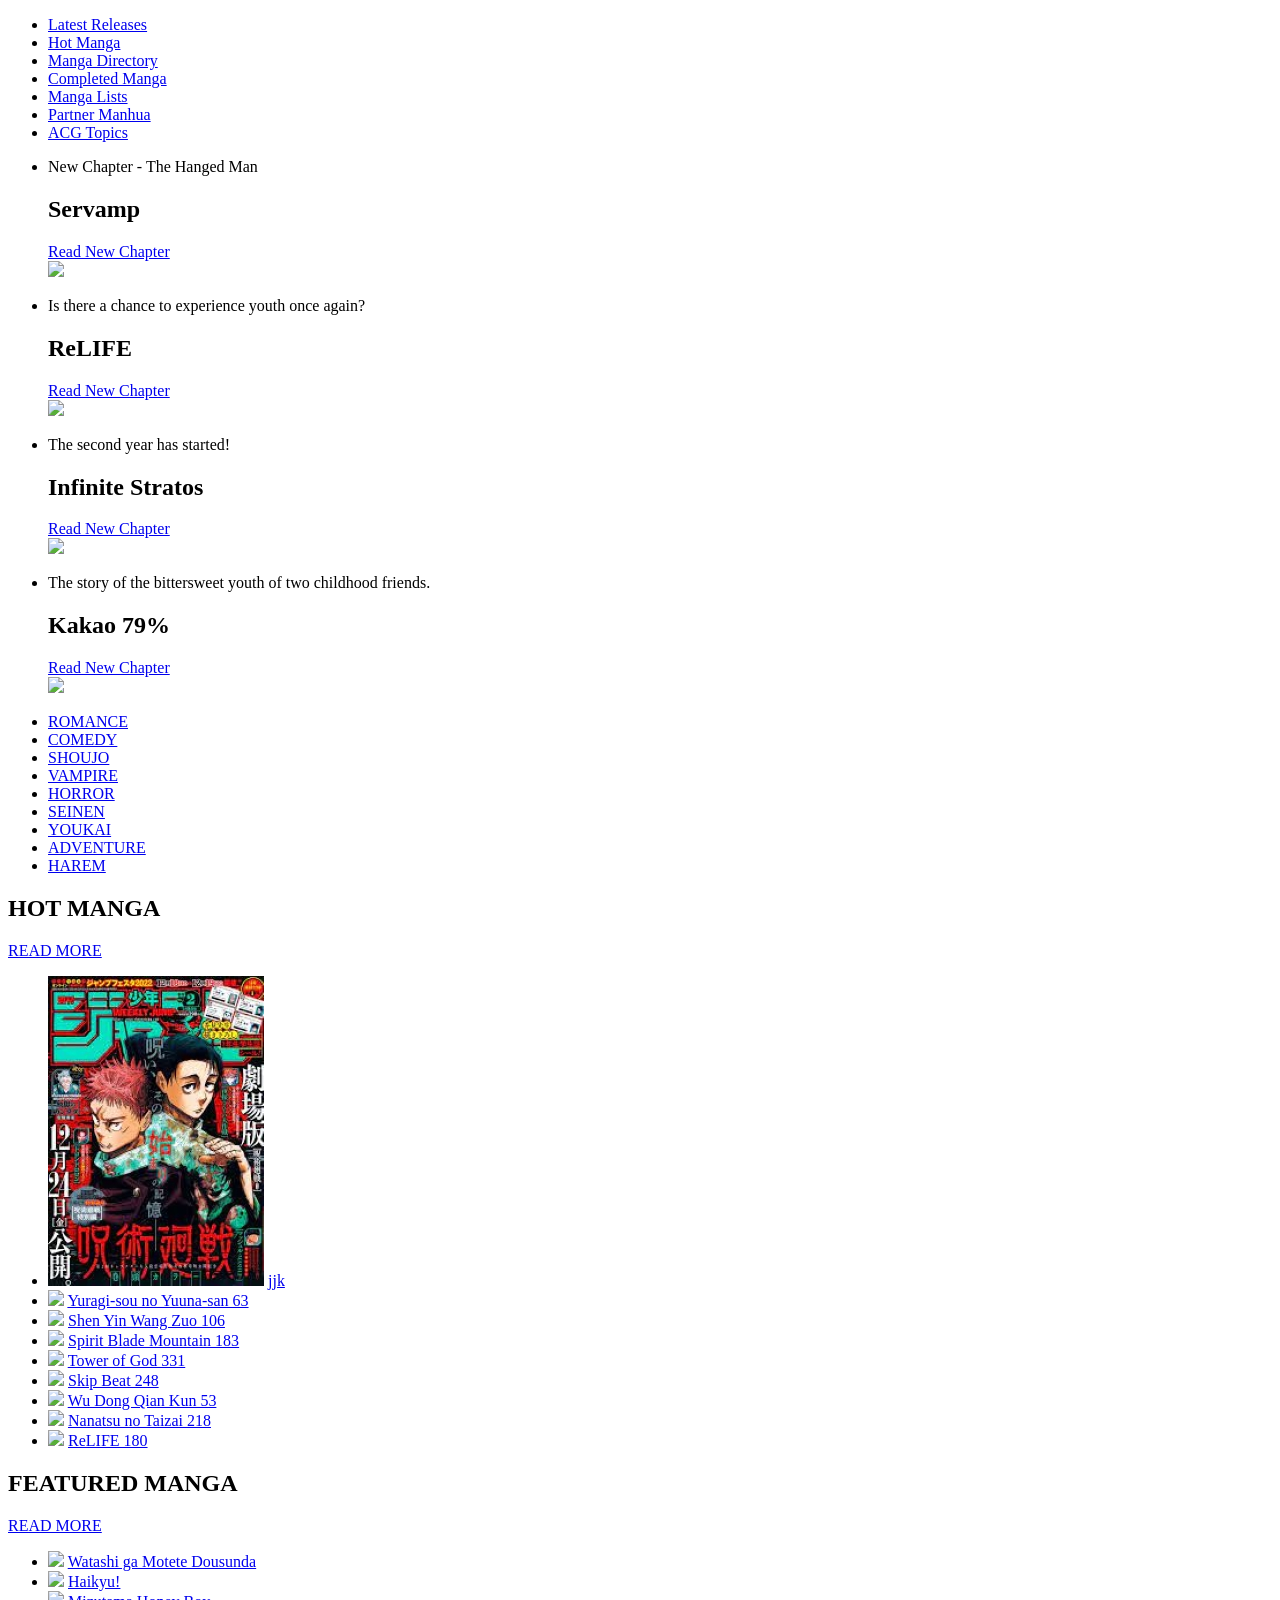
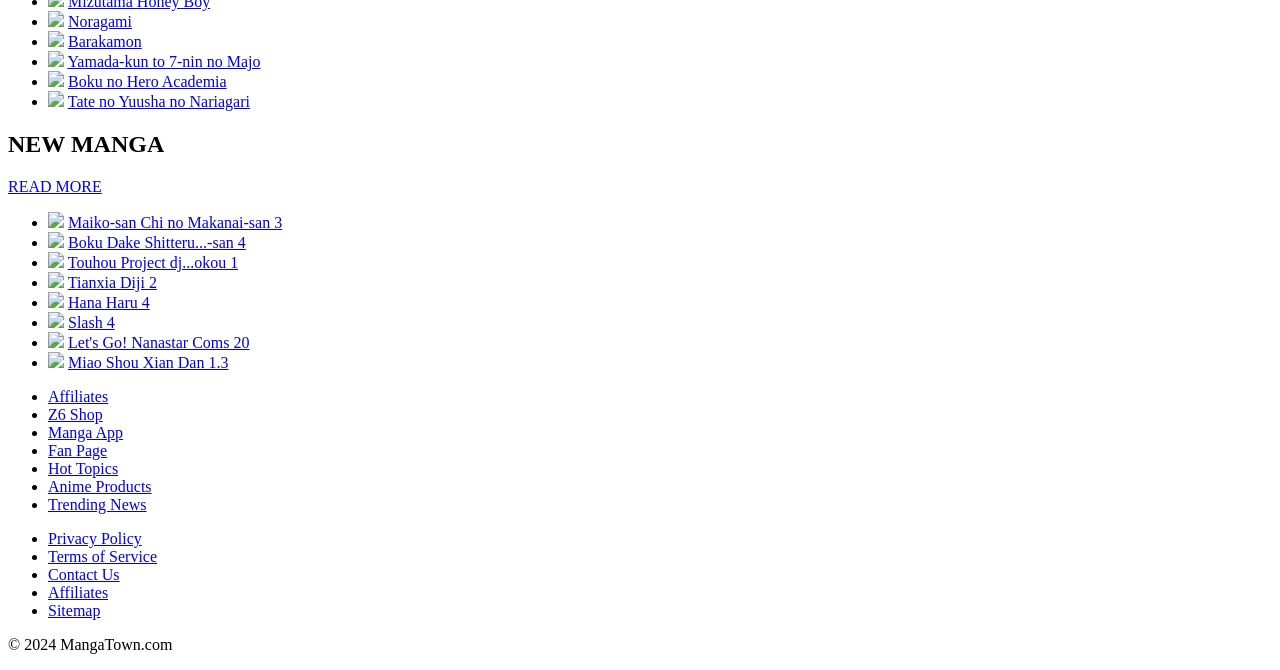
==== sss.html @ dd233782 "Add files via upload" ====
<!DOCTYPE html>
<html>

<head>
  <meta charset="utf-8">
  <title>MangaTown - Read Free English Manga Online!</title>
  <link rel="stylesheet" type="text/css" href="css/main.css">
  <link rel="stylesheet" type="text/css" href="css/media.css">
  <link rel="icon" type="image/x-icon" href="img/favicon.ico">
  <link type="text/css" href="css/jquery.jscrollpane.css" rel="stylesheet" media="all">
</head>

<body>
  <header>
    <div class="container">
      <a class="logo" href="#"></a>
      <nav>
        <ul class="navbar">
          <li><a href="#">Latest Releases</a></li>
          <li><a href="#">Hot Manga</a></li>
          <li><a href="#">Manga Directory</a></li>
          <li><a href="#">Completed Manga</a></li>
          <li><a href="#">Manga Lists</a></li>
          <li><a href="#">Partner Manhua<i class="new"></i></a></li>
          <li><a href="#">ACG Topics<i class="orz"></i></a></li>
        </ul>
      </nav>
    </div>
    <div class="slideShow">
      <ul>
        <li class="image1 current">
          <div class="context">
            <p>New Chapter - The Hanged Man</p>
            <h2>Servamp</h2>
            <div class="button">
              <a href="#">Read New Chapter</a>
            </div>
          </div>
          <div class="img-container">
            <a href="#"><img src="./img/anime1.jpg"></a>
          </div>
        </li>
        <li class="image2">
          <div class="context">
            <p>Is there a chance to experience youth once again?</p>
            <h2>ReLIFE</h2>
            <div class="button">
              <a href="#">Read New Chapter</a>
            </div>
          </div>
          <div class="img-container">
            <a href="#"><img src="./img/anime2.jpg"></a>
          </div>
        </li>
        <li class="image3">
          <div class="context2">
            <p>The second year has started!</p>
            <h2>Infinite Stratos</h2>
            <div class="button">
              <a href="#">Read New Chapter</a>
            </div>
          </div>
          <div class="img-container2">
            <a href="#"><img src="./img/anime3.jpg"></a>
          </div>
        </li>
        <li class="image4">
          <div class="context">
            <p>The story of the bittersweet youth of two childhood friends.</p>
            <h2>Kakao 79%</h2>
            <div class="button">
              <a href="#">Read New Chapter</a>
            </div>
          </div>
          <div class="img-container">
            <a href="#"><img src="./img/anime4.jpg"></a>
          </div>
        </li>
      </ul>
    </div>
  </header>

  <section class="main">
    <nav>
      <ul class="main-nav">
        <li><a href="#">ROMANCE</a></li>
        <li><a href="#">COMEDY</a></li>
        <li><a href="#">SHOUJO</a></li>
        <li><a href="#">VAMPIRE</a></li>
        <li><a href="#">HORROR</a></li>
        <li><a href="#">SEINEN</a></li>
        <li><a href="#">YOUKAI</a></li>
        <li><a href="#">ADVENTURE</a></li>
        <li><a href="#">HAREM</a></li>
      </ul>
    </nav> 
    <div class="mangas">
      <div class="manga-category">
        <h1>HOT MANGA</h1>
        <div class="button2">
          <a href="#">READ MORE</a>
        </div>
      </div>
        <div class="manga-content">
          <div class="list-wrap">
            <div class="jspContainer">
              <ul class="manga-list">
                <li>
                  <a href="txt.html"><img src="jjkkk.jpg"></a>
                  <a href="#">jjk </a>
                </li>
                <li>
                <a href="#"><img src="./img/yunna.jpg"></a>
                <a href="#">Yuragi-sou no Yuuna-san 63</a>
              </li>
              <li>
                <a href="#"><img src="./img/shen.jpg"></a>
                <a href="#">Shen Yin Wang Zuo 106</a>
              </li>
              <li>
                <a href="#"><img src="./img/spirit.jpg"></a>
                <a href="#">Spirit Blade Mountain 183</a>
              </li>
              <li>
                <a href="#"><img src="./img/tower.jpg"></a>
                <a href="#">Tower of God 331</a>
              </li>
              <li>
                <a href="#"><img src="./img/skip.jpg"></a>
                <a href="#">Skip Beat 248</a>
              </li>
              <li>
                <a href="#"><img src="./img/wu.jpg"></a>
                <a href="#">Wu Dong Qian Kun 53</a>
              </li>
              <li>
                <a href="#"><img src="./img/nana.jpg"></a>
                <a href="#">Nanatsu no Taizai 218</a>
              </li>
              <li>
                <a href="#"><img src="./img/relife.jpg"></a>
                <a href="#">ReLIFE 180</a>
              </li>
            </ul>
            </div>
          </div>
        </div>
    </div>
    <div class="mangas">
      <div class="manga-category">
        <h1>FEATURED MANGA</h1>
        <div class="button2">
          <a href="#">READ MORE</a>
        </div>
      </div>
      <div class="manga-content">
        <div class="list-wrap">
          <div class="jspContainer">
            <ul class="manga-list">
              <li>
                <a href="#"><img src="./img/wata.jpg"></a>
                <a href="#">Watashi ga Motete Dousunda</a>
              </li>
              <li>
                <a href="#"><img src="./img/haik.jpg"></a>
                <a href="#">Haikyu!</a>
              </li>
              <li>
                <a href="#"><img src="./img/boy.jpg"></a>
                <a href="#">Mizutama Honey Boy</a>
              </li>
              <li>
                <a href="#"><img src="./img/nora.jpg"></a>
                <a href="#">Noragami</a>
              </li>
              <li>
                <a href="#"><img src="./img/barak.jpg"></a>
                <a href="#">Barakamon</a>
              </li>
              <li>
                <a href="#"><img src="./img/majo.jpg"></a>
                <a href="#">Yamada-kun to 7-nin no Majo</a>
              </li>
              <li>
                <a href="#"><img src="./img/hero.jpg"></a>
                <a href="#">Boku no Hero Academia</a>
              </li>
              <li>
                <a href="#"><img src="./img/tate.jpg"></a>
                <a href="#">Tate no Yuusha no Nariagari</a>
              </li>
            </ul>
          </div>
        </div>
      </div>
    </div>
    <div class="mangas">
      <div class="manga-category">
        <h1>NEW MANGA</h1>
        <div class="button2">
          <a href="#">READ MORE</a>
        </div>
      </div>
      <div class="manga-content">
        <div class="list-wrap">
          <div class="jspContainer">
            <ul class="manga-list">
              <li>
                <a href="#"><img src="./img/chi.jpg"></a>
                <a href="#">Maiko-san Chi no Makanai-san 3</a>
              </li>
              <li>
                <a href="#"><img src="./img/boku.jpg"></a>
                <a href="#">Boku Dake Shitteru...-san 4</a>
              </li>
              <li>
                <a href="#"><img src="./img/tou.jpg"></a>
                <a href="#">Touhou Project dj...okou 1</a>
              </li>
              <li>
                <a href="#"><img src="./img/diji.jpg"></a>
                <a href="#">Tianxia Diji 2</a>
              </li>
              <li>
                <a href="#"><img src="./img/hana.jpg"></a>
                <a href="#">Hana Haru 4</a>
              </li>
              <li>
                <a href="#"><img src="./img/slash.jpg"></a>
                <a href="#">Slash 4</a>
              </li>
              <li>
                <a href="#"><img src="./img/go.jpg"></a>
                <a href="#">Let's Go! Nanastar Coms 20</a>
              </li>
              <li>
                <a href="#"><img src="./img/miao.jpg"></a>
                <a href="#">Miao Shou Xian Dan 1.3</a>
              </li>
            </ul>
          </div>
        </div>
      </div>
    </div>
  </section>

  <footer>
    <div class="contain">
      <ul class="resources">
        <li><a href="#">Affiliates</a></li>
        <li><a href="#">Z6 Shop</a></li>
        <li><a href="#">Manga App</a></li>
        <li><a href="#">Fan Page</a></li>
        <li><a href="#">Hot Topics</a></li>
        <li><a href="#">Anime Products</a></li>
        <li><a href="#">Trending News</a></li>
      </ul>
      <ul class="moreInfo">
        <li><a href="#">Privacy Policy</a></li>
        <li><a href="#">Terms of Service</a></li>
        <li><a href="#">Contact Us</a></li>
        <li><a href="#">Affiliates</a></li>
        <li><a href="#">Sitemap</a></li>
      </ul>
      <p> &copy; 2024 MangaTown.com</p>
    </div>
  </footer>
</body>

<script src="http://ajax.googleapis.com/ajax/libs/jquery/1.8.0/jquery.min.js"></script>
<script type="text/javascript" src="js/jquery.jscrollpane.min.js"></script>
<script src="js/main.js"></script>

</html>
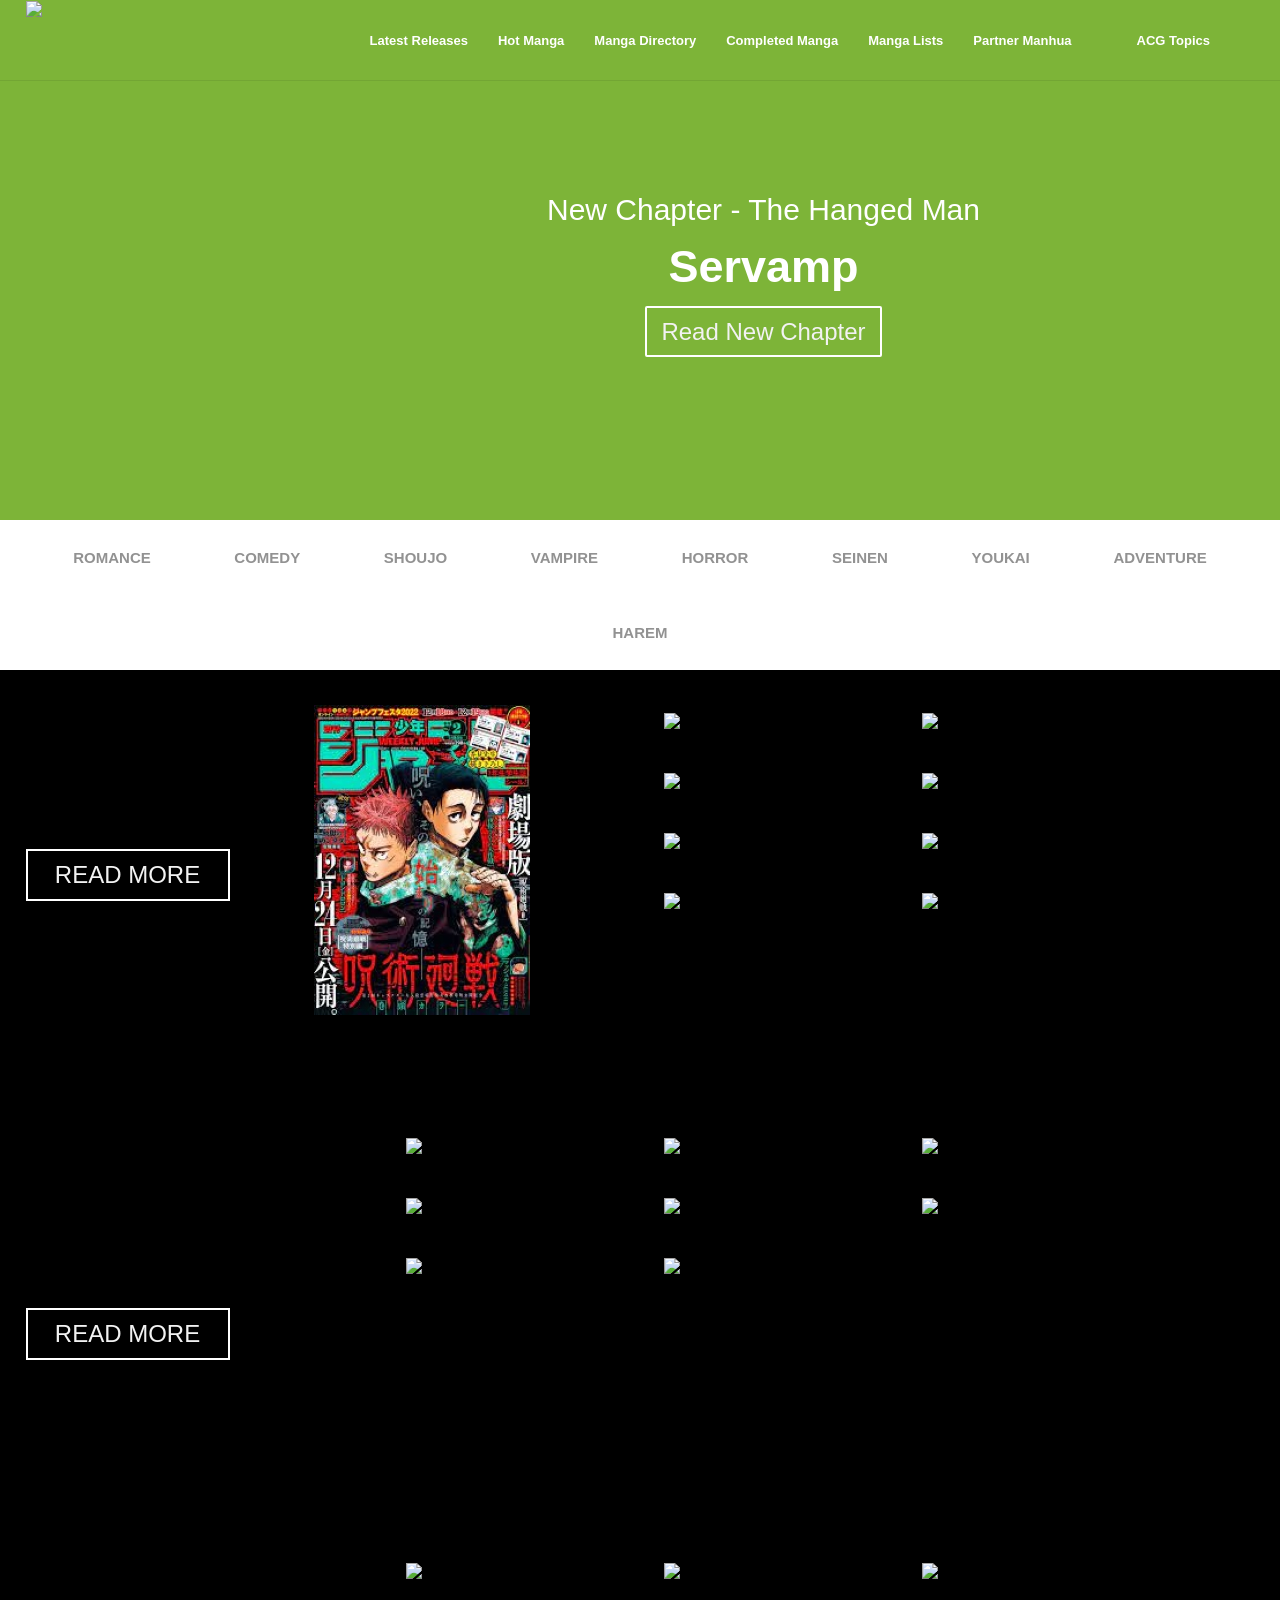
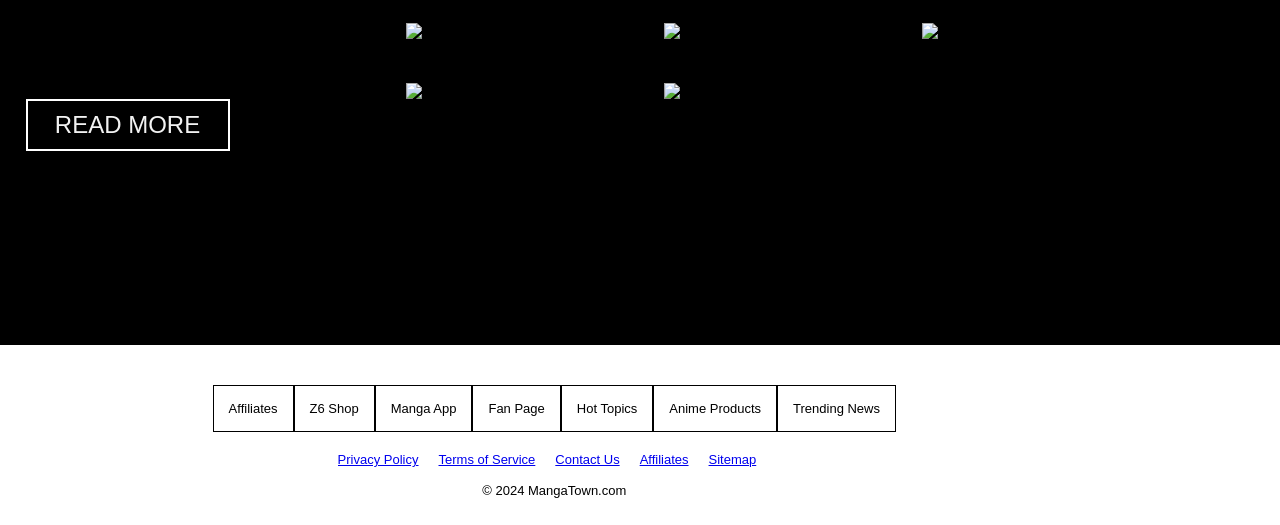
==== commit 75059288: "Update sss.html" ====
--- a/sss.html
+++ b/sss.html
@@ -4,9 +4,9 @@
 <head>
   <meta charset="utf-8">
   <title>MangaTown - Read Free English Manga Online!</title>
-  <link rel="stylesheet" type="text/css" href="css/main.css">
-  <link rel="stylesheet" type="text/css" href="css/media.css">
-  <link rel="icon" type="image/x-icon" href="img/favicon.ico">
+  <link rel="stylesheet" type="text/css" href="main2.css">
+  <link rel="stylesheet" type="text/css" href="media2.css">
+  <link rel="icon" type="image/x-icon" href="favicon.ico">
   <link type="text/css" href="css/jquery.jscrollpane.css" rel="stylesheet" media="all">
 </head>
 
--- a/main2.css
+++ b/main2.css
@@ -0,0 +1,381 @@
+/* Global */
+
+body, ul, li, header, nav, footer {
+  border: 0;
+  padding: 0;
+  margin: 0;
+  font-family: Arial, sans-serif;
+  font-size: 13px;
+}
+
+a img {
+  border: 0;
+  vertical-align: middle;
+}
+
+ul li {
+  list-style-type: none;
+}
+
+
+/* Header */
+
+.container {
+  width: 100%;
+  height: 50px;
+  padding: 15px 0;
+  border-bottom: 1px solid rgba(3, 3, 3, 0.077);
+  position: absolute;
+  z-index: 100;
+  overflow: hidden;
+}
+
+.logo {
+  background: url(../img/icon.png) no-repeat;
+  margin-left: 30px;
+  height: 54px;
+  width: 110px;
+  float: left;
+  background-position: 0 0px;
+}
+
+.navbar {
+  float: right;
+  margin: 5px 20px 0 0
+}
+
+.navbar li {
+  float: left;
+  height: 42px;
+  line-height: 42px;
+  margin: 0 15px;
+}
+
+.navbar li a {
+  text-decoration: none;
+  color: #ffffff;
+  padding: 10px 0;
+  font-weight: bold;
+  position: relative;
+}
+
+.navbar li a::after {
+  content: '';
+  position: absolute;
+  bottom: 0;
+  left: 0;
+  width: 0%;
+  border-bottom: 2px solid #ffffff;
+  transition: 0.4s;
+}
+
+.navbar li a:hover::after {
+  width: 100%;
+}
+
+.nav-fixed {
+  position: fixed;
+  padding: 5px 0;
+  background: #ffffff;
+}
+
+.nav-fixed .logo {
+  background-position: 0 -82px;
+}
+
+.nav-fixed li a {
+  color: #000000;
+}
+
+.nav-fixed li a::after {
+  border-bottom: 2px solid #000;
+}
+
+.new {
+  background: url(../img/icon.png) no-repeat;
+  width: 30px;
+  height: 22px;
+  background-position: 0 -560px;
+  display: inline-block;
+  margin-left: 5px;
+}
+
+.orz {
+  background: url(../img/orz.png) no-repeat;
+  width: 30px;
+  height: 22px;
+  display: inline-block;
+  margin-left: 5px;
+}
+
+
+/* Slideshow */
+
+.slideShow {
+  width: 100%;
+  height: 520px;
+}
+
+.slideShow ul li {
+  float: left;
+  width: 100%;
+  height: 520px;
+}
+
+.context {
+  margin: 170px 300px 0 0;
+  color: #fff;
+  float: right;
+  font-size: 30px;
+  position: relative;
+  z-index: 1;
+  line-height: 20px;
+  text-align: center;
+}
+
+.image2 .context {
+  margin: 170px 200px 0 0;
+}
+
+.img-container {
+  position: absolute;
+  left: 2%;
+  top: 0;
+}
+
+.img-container2 {
+  position: absolute;
+  right: 0;
+  top: 0;
+}
+
+.context2 {
+  margin: 170px 100px 0 300px;
+  color: #fff;
+  float: left;
+  font-size: 30px;
+  position: relative;
+  z-index: 1;
+  line-height: 20px;
+  text-align: center;
+}
+
+.image4 .context {
+  float: right;
+  margin: 170px 100px 0 200px;
+}
+
+.button a {
+  text-decoration: none;
+  border: 2px solid #fff;
+  color: #f2f2f2;
+  padding: 10px 14px;
+  border-radius: 2px;
+  cursor: pointer;
+  font-size: 24px;
+  position: relative;
+  top: 5px;
+}
+
+.button a:hover {
+  font-weight: bold;
+  border: 3px dashed #fff;
+  ;
+  padding: 15px 19px;
+}
+
+.image1 {
+  position: absolute;
+  background: #7DB438;
+}
+
+.image2 {
+  position: absolute;
+  background: #69B7DD;
+}
+
+.image3 {
+  position: absolute;
+  background: #9B80CE;
+}
+
+.image4 {
+  position: absolute;
+  background: #F89291;
+}
+
+.current {
+  z-index: 10;
+}
+
+
+/* Main Content */
+
+.main {
+  min-height: 1000px;
+}
+
+.main-nav {
+  text-align: center;
+  background: #fff;
+}
+
+.main-nav li {
+  font-size: 15px;
+  display: inline-block;
+  line-height: 75px;
+  margin: 0 40px;
+  height: 75px;
+}
+
+.main-nav li a {
+  color: #929292;
+  text-decoration: none;
+  font-weight: bold;
+}
+
+.main-nav li a:hover {
+  color: #000;
+  text-decoration: underline;
+}
+
+.mangas {
+  width: 100%;
+  overflow: hidden;
+}
+
+.button2 {
+  width: 200px;
+  margin: 15px auto 0;
+  text-align: center;
+  text-decoration: none;
+  border: 2px solid #fff;
+}
+
+.button2 a {
+  display: block;
+  color: #f2f2f2;
+  text-decoration: none;
+  padding: 10px 10px;
+  cursor: pointer;
+  font-size: 24px;
+}
+
+.button2:hover {
+  font-weight: bold;
+  border: 3px dashed #000000;
+}
+
+.manga-category {
+  background: #000000;
+  border-right: 1px solid #000000;
+  float: left;
+  color: #000000;
+  width: 20%;
+  height: 425px;
+  box-sizing: border-box;
+}
+
+.manga-category h1 {
+  text-align: center;
+  margin: 130px auto 0;
+  font-size: 30px;
+  width: 200px;
+}
+
+.manga-content {
+  width: auto;
+  position: relative;
+  overflow: hidden;
+}
+
+.list-wrap {
+  background: #000000;
+  float: left;
+  height: 425px;
+  width: 100%;
+  position: relative;
+  overflow: hidden;
+}
+
+.manga-list li {
+  float: left;
+  margin-left: 58px;
+  width: 200px;
+}
+
+.manga-list li a {
+  text-decoration: none;
+  display: block;
+  position: relative;
+  color: #000;
+  text-align: center;
+  background: #000000;
+  line-height: 30px;
+  width: 100%;
+}
+
+.manga-content ul {
+  overflow: hidden;
+  height: 340px;
+  position: absolute;
+  top: 35px;
+}
+
+
+/* Footer */
+
+footer {
+  height: 100px;
+  padding: 40px 60px;
+}
+
+.contain {
+  float: left;
+  position: absolute;
+  right: 30%;
+}
+
+.resources {
+  overflow: hidden;
+}
+
+.resources li {
+  float: left;
+  border: 1px solid #000000;
+}
+
+.resources li a {
+  text-decoration: none;
+  display: block;
+  color: #000;
+  padding: 15px;
+}
+
+.resources li a:hover {
+  color: #ffffff;
+  background: #000000;
+  font-weight: bold;
+  
+}
+
+.moreInfo {
+  margin: 20px 0 15px 125px;
+  overflow: hidden;
+}
+
+.moreInfo li {
+  float: left;
+  margin-right: 20px;
+}
+
+.moreInfo li a:hover {
+  color: #000000;
+}
+
+.contain p {
+  clear: both;
+  line-height: 18px;
+  color: #000000;
+  text-align: center;
+}
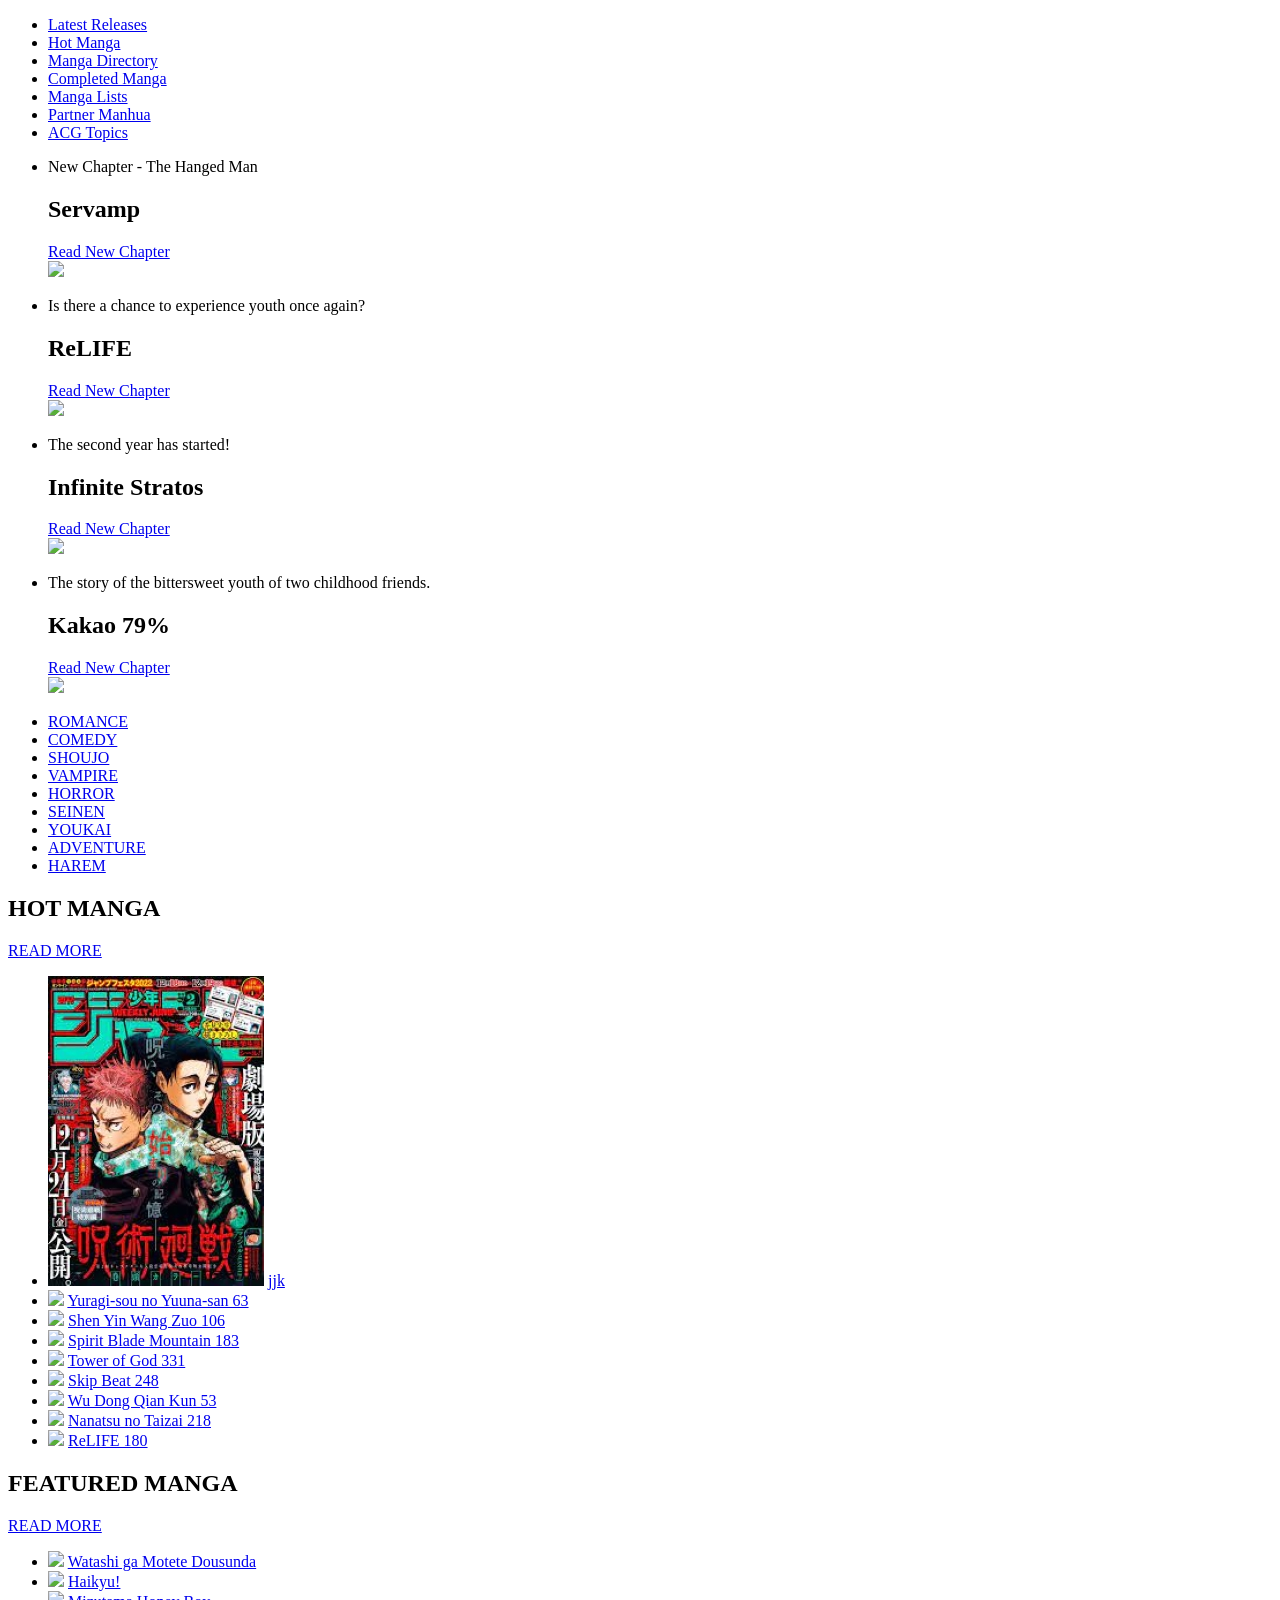
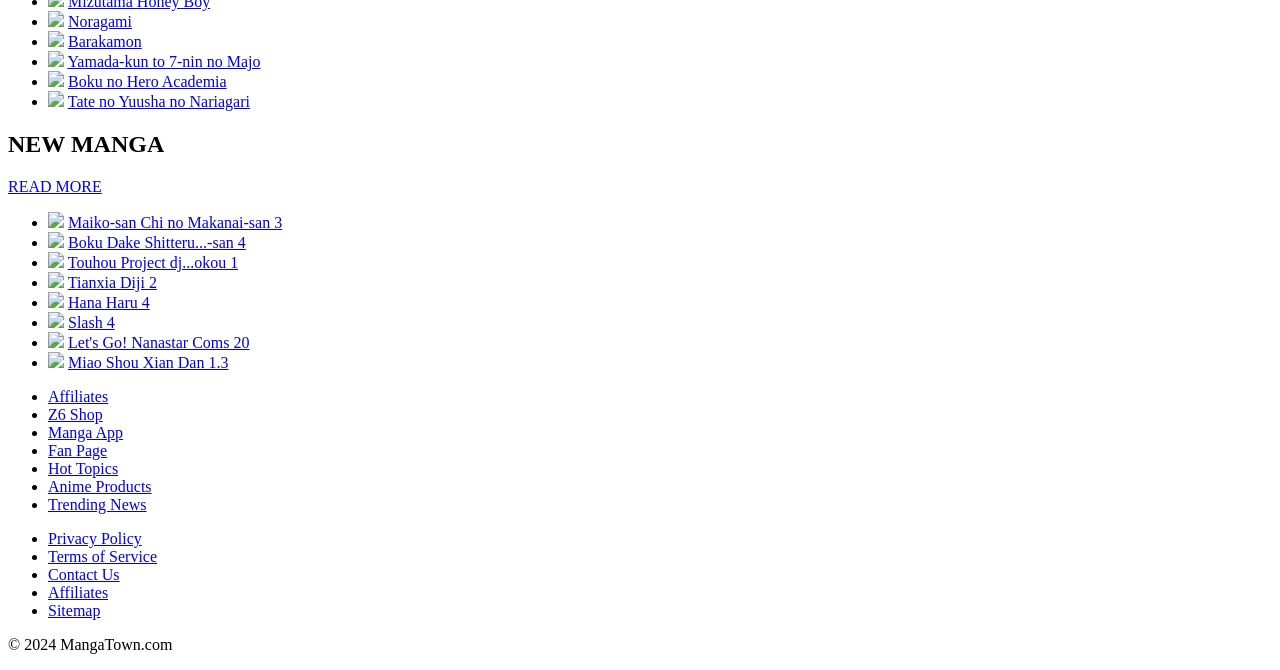
==== commit e3db9e77: "Add files via upload" ====
--- a/sss.html
+++ b/sss.html
@@ -4,9 +4,9 @@
 <head>
   <meta charset="utf-8">
   <title>MangaTown - Read Free English Manga Online!</title>
-  <link rel="stylesheet" type="text/css" href="main2.css">
-  <link rel="stylesheet" type="text/css" href="media2.css">
-  <link rel="icon" type="image/x-icon" href="favicon.ico">
+  <link rel="stylesheet" type="text/css" href="css/main.css">
+  <link rel="stylesheet" type="text/css" href="css/media.css">
+  <link rel="icon" type="image/x-icon" href="img/favicon.ico">
   <link type="text/css" href="css/jquery.jscrollpane.css" rel="stylesheet" media="all">
 </head>
 
